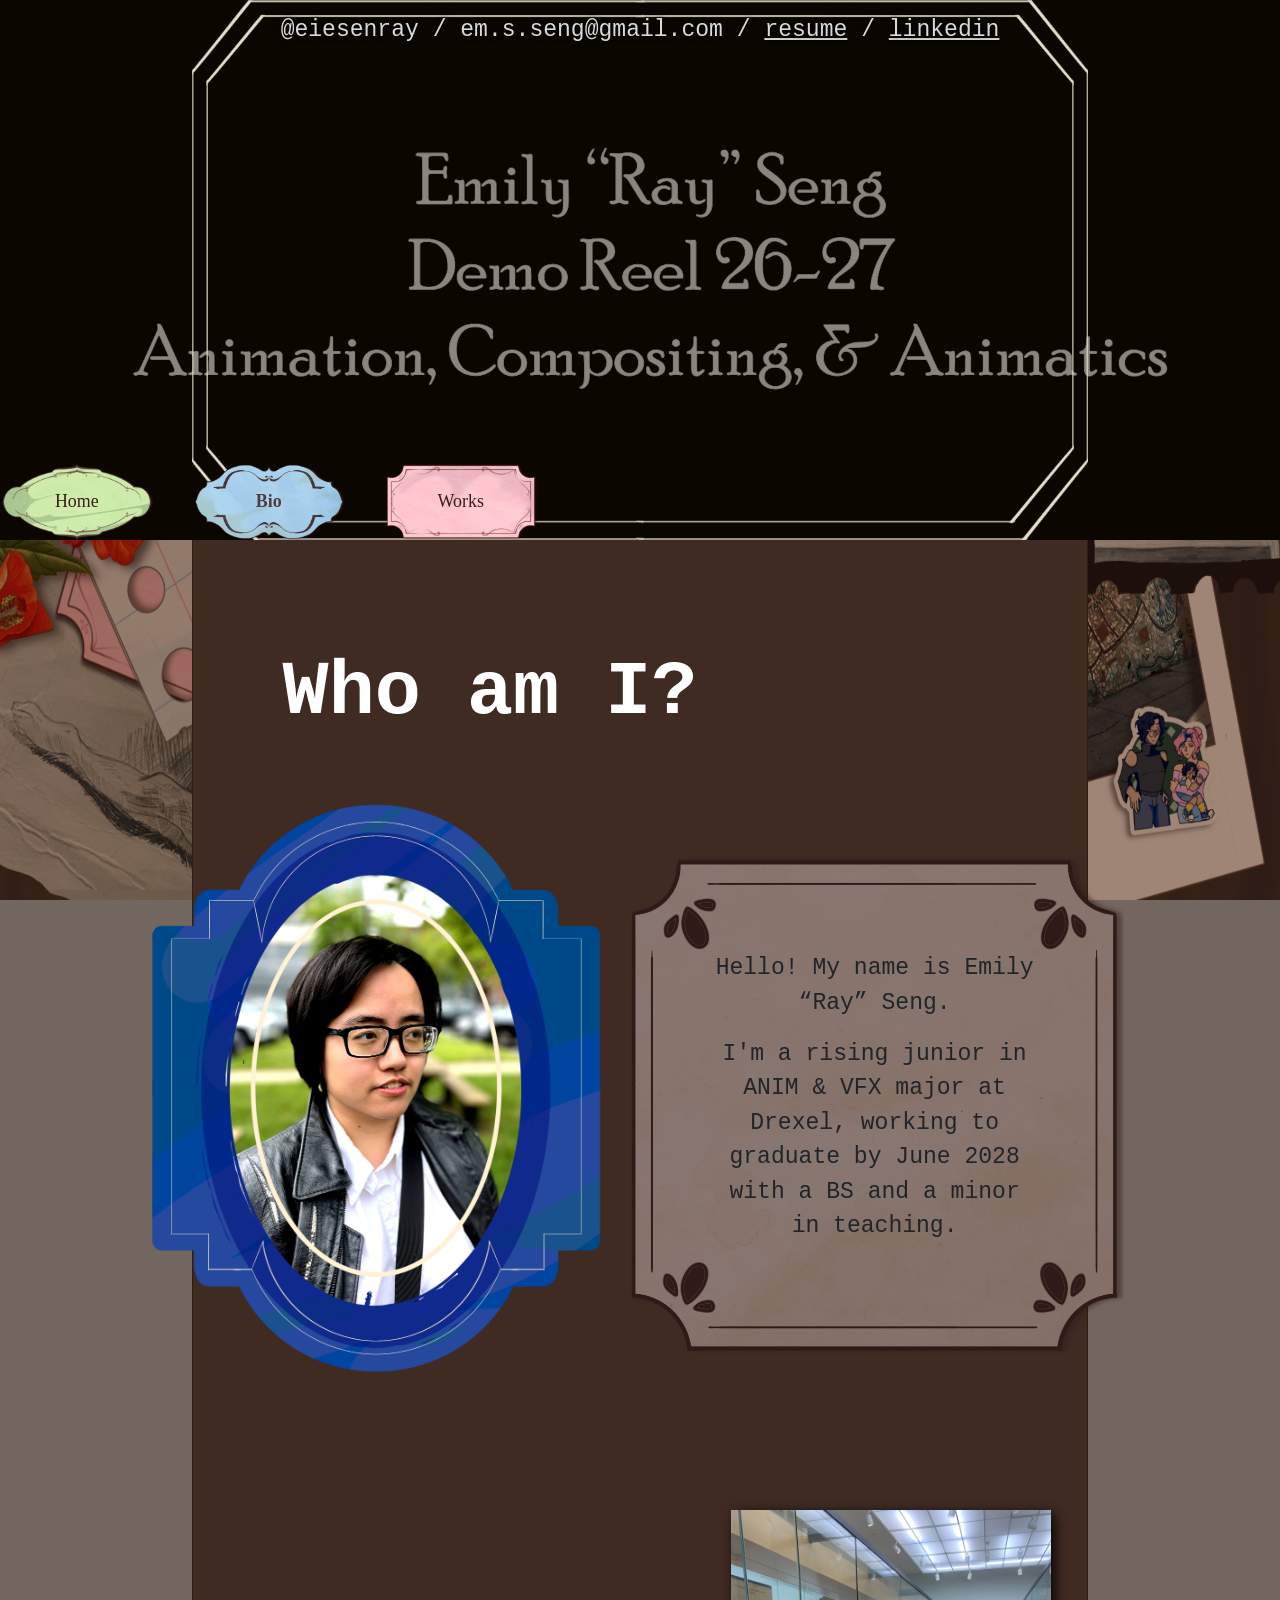
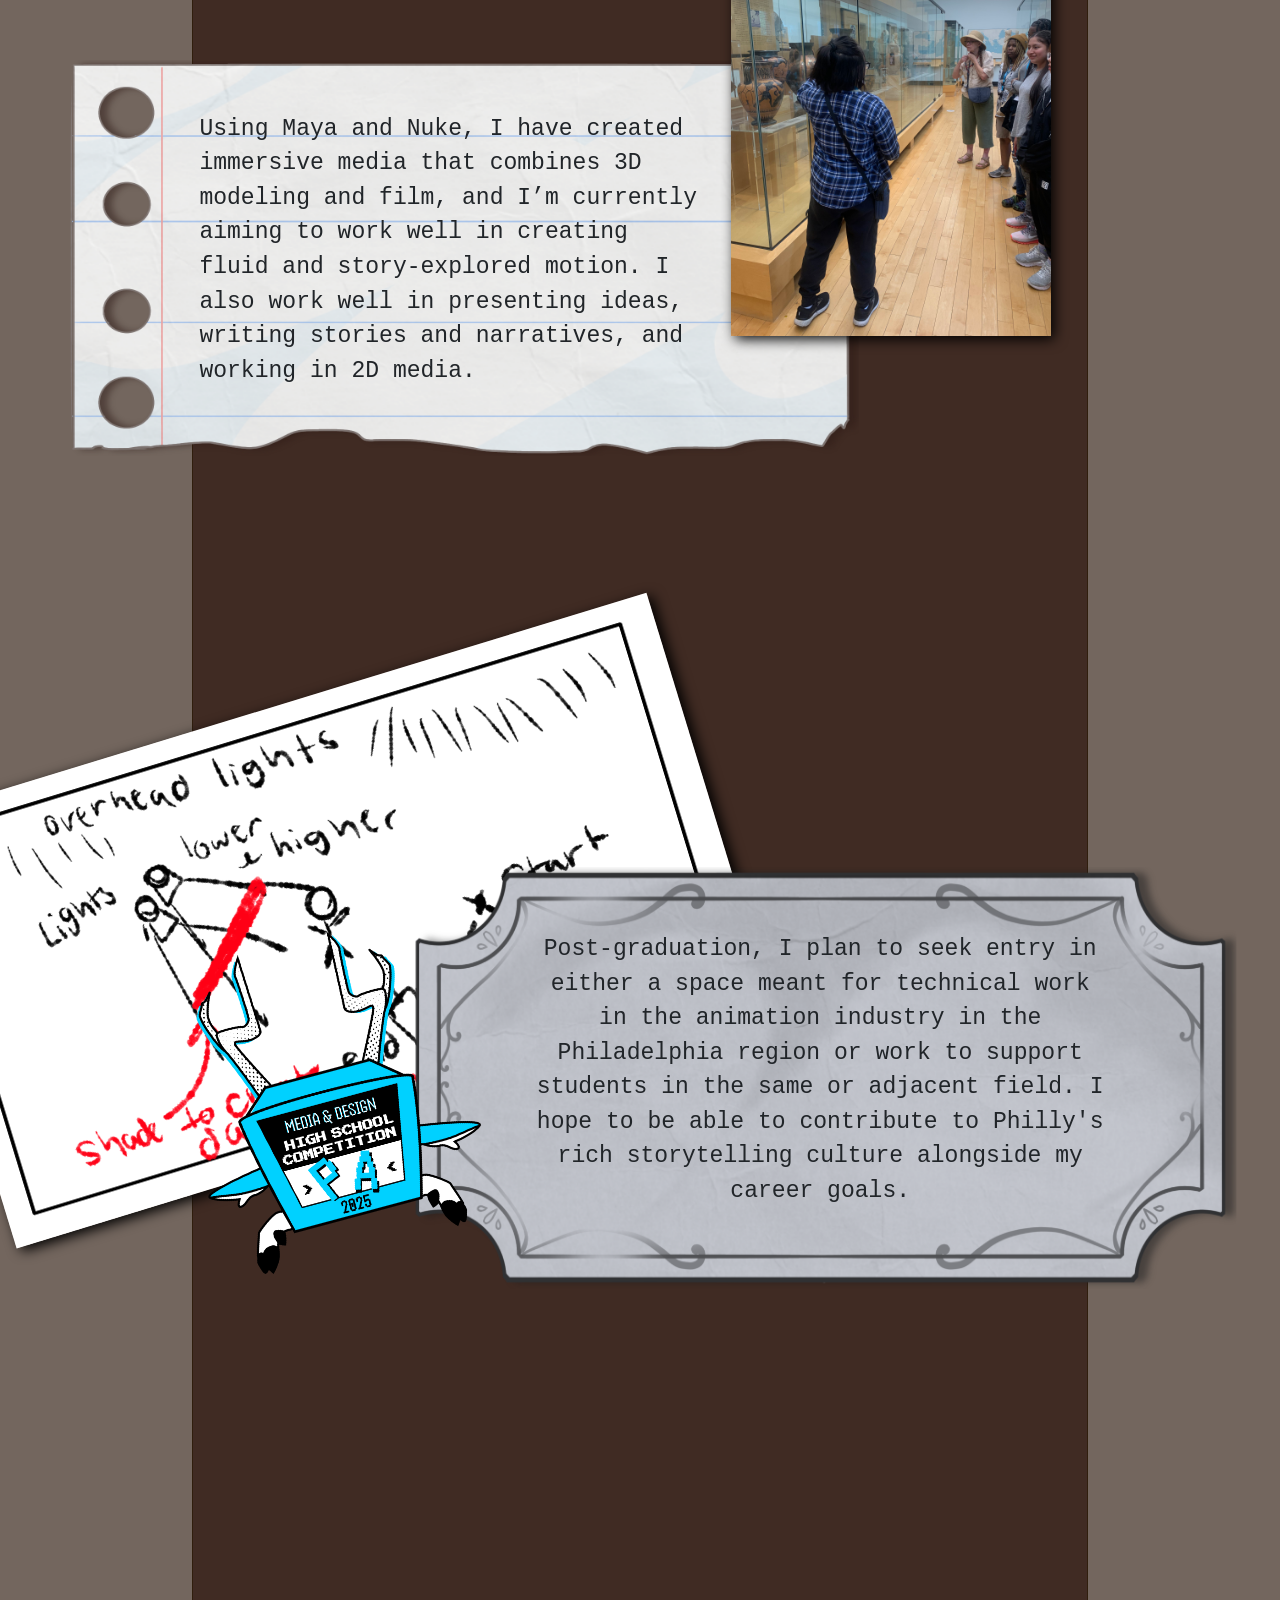
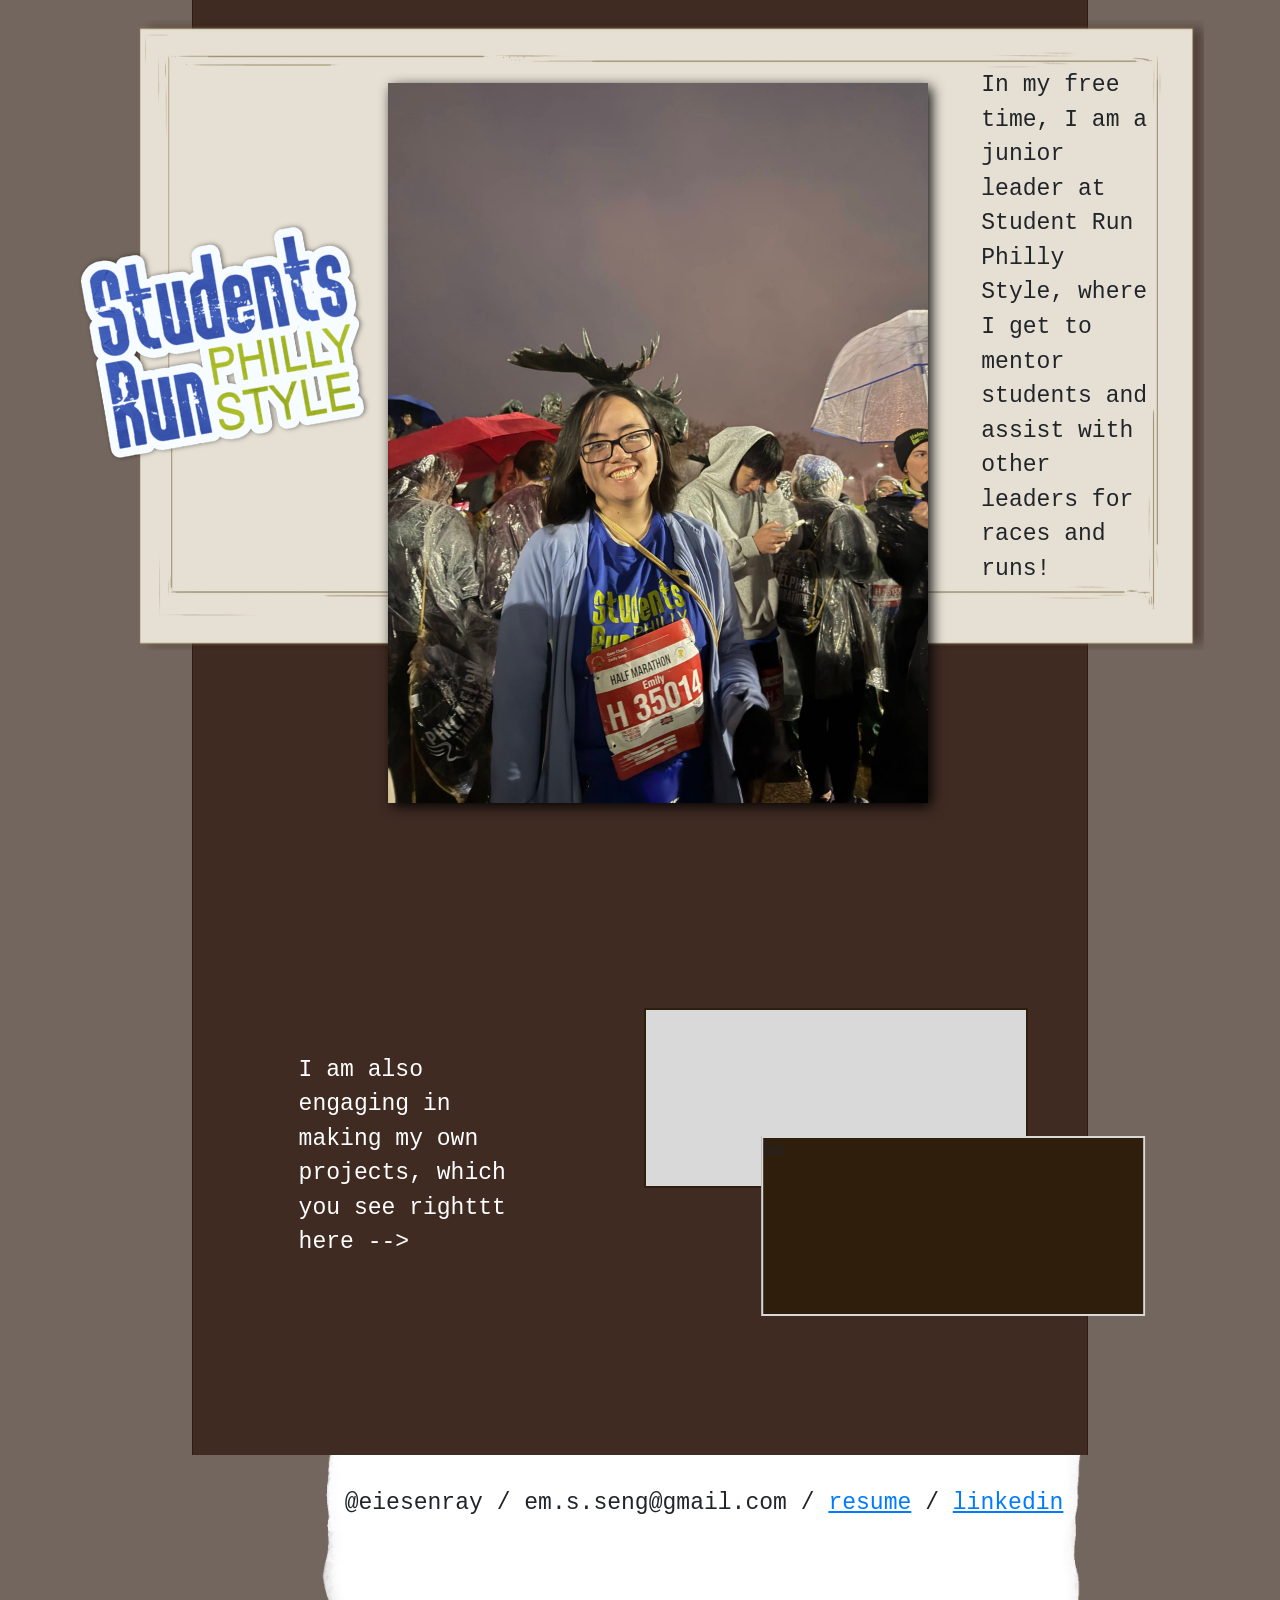
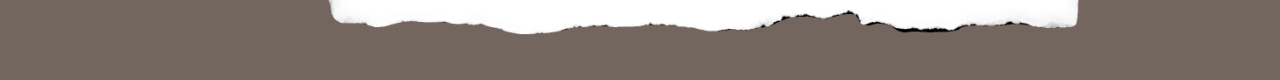
==== bio/bio.html @ f6053769 "complete overhaul YUGE" ====
<!DOCTYPE html>
<html lang="en">
<head>
    <meta charset="UTF-8">
    <meta name="viewport" content="width=device-width, initial-scale=1.0">
    <title>Emily Seng</title>
    <link rel="stylesheet" href="https://cdn.jsdelivr.net/npm/bootstrap@4.3.1/dist/css/bootstrap.min.css" integrity="sha384-ggOyR0iXCbMQv3Xipma34MD+dH/1fQ784/j6cY/iJTQUOhcWr7x9JvoRxT2MZw1T" crossorigin="anonymous">
    <link rel="stylesheet" href="../style.css">
    <link rel="stylesheet" href="./bio.css">
    <script defer src="https://cdn.jsdelivr.net/npm/gsap@3.15/dist/gsap.min.js"></script>
</head>
<body>
    <div id="preHeader"></div>
    <header>
        <video autoplay muted loop>
            <source src="../assets/menu/Reel-26-27.webm">
        </video>
        <div class="overlay"></div>
        <div>
            <p>@eiesenray / em.s.seng@gmail.com / <a href="../assets/EMILY_SENG_Resume.pdf" download="Emily_Seng_Resume.pdf">resume</a> / <a href="https://www.linkedin.com/in/emily-ray-seng/" target="_blank">linkedin</a></p>
        </div>
    </header>
    <nav>
        <a href="../index.html"><div>Home</div></a>
        <a href="" class="active"><div>Bio</div></a>
        <a href="../works/works.html"><div>Works</div></a>
        <!-- <a href=""><div>Projects</div></a> -->
    </nav>
    <main>
        <h1>Who am I?</h1>
        <section class="bio">
            <img src="../assets/home/EmilyPFP.png" alt="">
            <article class="">
                <p>Hello! My name is Emily “Ray” Seng.</p>
                <p>I'm a rising junior in ANIM & VFX major at Drexel, working to graduate by June 2028 with a BS and a minor in teaching.</p>
            </article>
        </section>
        <section class="bio2 flex-row-reverse">
            <img src="../assets/home/museum.jpg" alt="">
            
            <article class="">
                <p>Using Maya and Nuke, I have created immersive media that combines 3D modeling and film, and I’m currently aiming to work well in creating fluid and story-explored motion. I also work well in presenting ideas, writing stories and narratives, and working in 2D media.</p>
            </article>
        </section>
        <section class="bio3">
            <img src="../assets/home/filmDrawing.png" alt="">
            <img src="../assets/home/PA-Media.png" alt="">
            
            <article class="">
                <p>Post-graduation, I plan to seek entry in either a space meant for technical work in the animation industry in the Philadelphia region or work to support students in the same or adjacent field. I hope to be able to contribute to Philly's rich storytelling culture alongside my career goals.</p>
            </article>
        </section>
        <section class="bio4">
            <img src="../assets/home/StudentsRunGroupPic.jpg" alt="">
        </section>
        <section class="bio5">
            <img src="../assets/home/SRPS_sticker.png" alt="">
            <img src="../assets/home/SRPS_Emily.jpg" alt="">
            
            <article class="">
                <p>In my free time, I am a junior leader at Student Run Philly Style, where I get to mentor students and assist with other leaders for races and runs!</p>
            </article>
        </section>
        <section class="bio6">
            <article class="">
                <p>I am also engaging in making my own projects, which you see righttt here --></p>
            </article>
            <div></div>
        </section>
    </main>
    <footer>
        <div>
            <p>@eiesenray / em.s.seng@gmail.com / <a href="../assets/EMILY_SENG_Resume.pdf" target="_blank">resume</a> / <a href="https://www.linkedin.com/in/emily-ray-seng/" target="_blank">linkedin</a></p>
        </div>
    </footer>
    <script src="../code.js"></script>
</body>
</html>
---- style.css ----
:root {
    --white: #FFFFFF;
    --light: #D9D9D9;
    --background: #402B23;
    --dark: #301e0d;
    --darker: #382420;
    --primary: #533B43;
    --secondary: #391C1C;
    --accent: #787BCE;
    --additional: #7e749a;
}

* {
    margin: 0;
}

p {
    font-family: "Intel One Mono", monospace;
    font-size: clamp(12px, 1.8vw, 128px);
}

body {
    background: url("./assets/menu/background2.png");
    background-color: #3D2B20B8;
    background-size: 100% 100%;
    display: flex;
    flex-direction: column;
    align-items: center;
    background-repeat: no-repeat;
    background-attachment: fixed;
    background-blend-mode: overlay;
}

header {
    background: url("./assets/works/philly1.png");
    background-size: 100% 320%;
    background-position: 0% 20%;
    background-blend-mode: overlay;
    background-color: rgba(0, 0, 0, 1);
    height: 60vh;
    width: 100vw;
    color: var(--light);
    overflow: hidden;
}

header .overlay {
    position: absolute;
    height: 60vh;
    width: 100vw;
    background: rgba(23, 13, 0, 0.5);
}

header video {
    position: absolute;
    width: 100vw;
    height: 60vh;
    object-fit: cover;
}

header div {
    position: absolute;
    background: url(./assets/menu/line_cover.png);
    background-size: 100% 100%;
    height: 60vh;
    width: 70%;
    display: flex;
    justify-content: center;
    left: 50%;
    transform: translateX(-50%);
}

header div p {
    color: var(--light);
    margin-top: 1vw;
    text-shadow: black 0 0 0.5vw;
}

header div a {
    color: var(--light);
    text-decoration: underline;
}


#preHeader {
    background-color: var(--primary);
    height: 100vh;
    width: 100vw;
}

nav {
    font-family: "Lancelot", serif;
    font-weight: 400;
    font-size: 1.4vw;
    display: flex;
    /* background: url("./assets/menu/navBar.png"); */
    background-size: auto 100%;
    background-color: var(--secondary);
    background-position: 4.54% 0;
    /* height: 5.21vw; */
    height: 0;
    width: 100vw;
    /* align-items: center;
    justify-content: center; */
    gap: 3vw;
    /* border: 3px var(--dark);
    border-style: solid none; */
    z-index: 10;
    transform: translateY(-6vw);
}

nav div {
    width: 12vw;
    height: 6vw;
    display: flex;
    align-items: center;
    justify-content: center;
    transition: all ease-in-out 0.2s;
    cursor: pointer;
}

nav a:nth-child(1) div {
    background: url("./assets/menu/navBtn1.png");
    background-size: 100% 100%;
}

nav a:nth-child(2) div {
    background: url("./assets/menu/navBtn2.png");
    background-size: 100% 100%;
}

nav a:nth-child(3) div {
    background: url("./assets/menu/navBtn3.png");
    background-size: 100% 100%;
}

nav a:nth-child(4) div {
    background: url("./assets/menu/navBtn2.png");
    background-size: 100% 100%;
}

nav div:hover {
    transform: scale(110%);
}

nav a {
    text-decoration: none;
    color: var(--secondary);
    z-index: 1;
}

nav a:hover {
    text-decoration: none;
    color: var(--primary);
}

.active {
    /* transform: scale(110%); */
    color: var(--primary);
    font-weight: bold;
}

main {
    display: flex;
    flex-direction: column;
    background: var(--background);
    width: 70vw;
    border: 1px var(--dark);
    border-style: none solid;
}

section {
    display: flex;
    justify-content: center;
    align-items: center;
    width: 70vw;
    padding: 5vh 0;
}

footer {
    display: flex;
    justify-content: flex-end;
    height: 25vh;
    width: 70vw;
}

footer div {
    background: url("./assets/textBG/blankPaper.png");
    height: 20vh;
    width: 60vw;
    background-size: 100% auto;
    background-position: 0 100%;
    text-align: center;
    padding: 3.5% 0;
}

footer div a {
    text-decoration: underline;
}
---- bio/bio.css ----
/* header {
    background-color: var(--primary);
    height: 60vh;
    display: flex;
    justify-content: center;
    align-items: center;
    color: var(--light);
}

#preHeader {
    background-color: var(--accent);
    height: 100vh;
} */

main h1 {
    padding: 8.33vw 0 0 7vw;
    font-family: "Intel One Mono", monospace;
    font-weight: 600;
    font-size: 6vw;
    color: var(--white);
}

img {
    /* border: dashed 15px pink; */
    box-shadow: 0.35vw 0.35vw 1vw black;
}

.bio {
    gap: 1.5vw;
    padding: 8% 0;
}

.bio img {
    position: relative;
    top: -2vh;
    width: 36vw;
    box-shadow: none;
    margin-left: -16vw;
    z-index: 1;
}

.bio article {
    height: 39vw;
    width: 39vw;
    padding: 10%;
    background: url("../assets/textBG/infoBox1.png");
    background-size: 100% 100%;
    display: flex;
    flex-direction: column;
    justify-content: center;
    text-align: center;
    margin-right: -15vw;
}

.bio2 img {
    width: 25vw;
    z-index: 1;
    margin-right: 3vw;
}

.bio2 article {
    position: relative;
    left: -10vw;
    top: 15vh;
    margin-right: -20vw;
    background: url("../assets/textBG/linedPaper1.png");
    background-size: 100% 100%;
    height: 31vw;
    width: 75vw;
    padding: 0% 15%;
    display: flex;
    flex-direction: column;
    justify-content: center;
}

.bio2 article p {
    width: 95%;
}

.bio3 {
    height: 100vh;
    width: 100vw;
    background-size: 100% 100%;
    margin-left: -15vw;
    padding-top: 20%;
}

.bio3 img:nth-child(1) {
    position: absolute;
    margin-top: 0;
    width: 62vw;
    transform: rotate(-17deg);
    translate: -39% 5%;
}

.bio3 img:nth-child(2) {
    width: 22vw;
    transform: rotate(-15deg);
    translate: 8vw 62%;
    box-shadow: none;
    z-index: 1;
}

.bio3 article {
    position: relative;
    top: 20vh;
    left: -5vw;
    z-index: 0;
    background: url("../assets/textBG/greyBox.png");
    background-size: 100% 100%;
    height: 33vw;
    width: 65vw;
    display: flex;
    align-items: center;
    padding: 0 10%;
    text-align: center;
    translate: 8vw;
}

.bio4 {
    display: block;
    padding: 35vh 0 0 0;
    position: relative;
    top: 15vh;
    left: -10vw;
}

.bio4 img {
    width: 52vw;
}

.bio5 img:nth-child(1) {
    width: 30%;
    transform: rotate(-10deg);
    box-shadow: none;
    margin-left: -5vw;
}


.bio5 {
    height: 70vh;
    width: 84vw;
    background: url("../assets/textBG/SRPS_infoBox.png");
    background-size: 100% 100%;
    margin-left: -5vw;
}

.bio5 img:nth-child(1) {
    width: 30%;
    transform: rotate(-10deg);
    box-shadow: none;
    margin-left: -5vw;
}

.bio5 img:nth-child(2) {
    position: relative;
    top: 20%;   
    height: 80vh;
    z-index: 1;
}

.bio5 article {
    padding: 5%;
}

.bio6 {
    padding: 45% 0 20% 0;
    justify-content:space-around;
}

.bio6 article {
    width: 25%;
    margin-left: 5%;
    color: var(--white);
}

.bio6 div {
    position: relative;
    left: 0;
    top: -5.21vw;
    background:var(--light);
    width: 30vw;
    height: 20vh;
    border: solid 2px var(--dark);
}

.bio6 div::after {
    content: "fas";
    width: 30vw;
    height: 20vh;
    background: var(--dark);
    position: absolute;
    transform: translateX(30%) translateY(70%);
    z-index: 1;
    border: solid 2px var(--light);
}
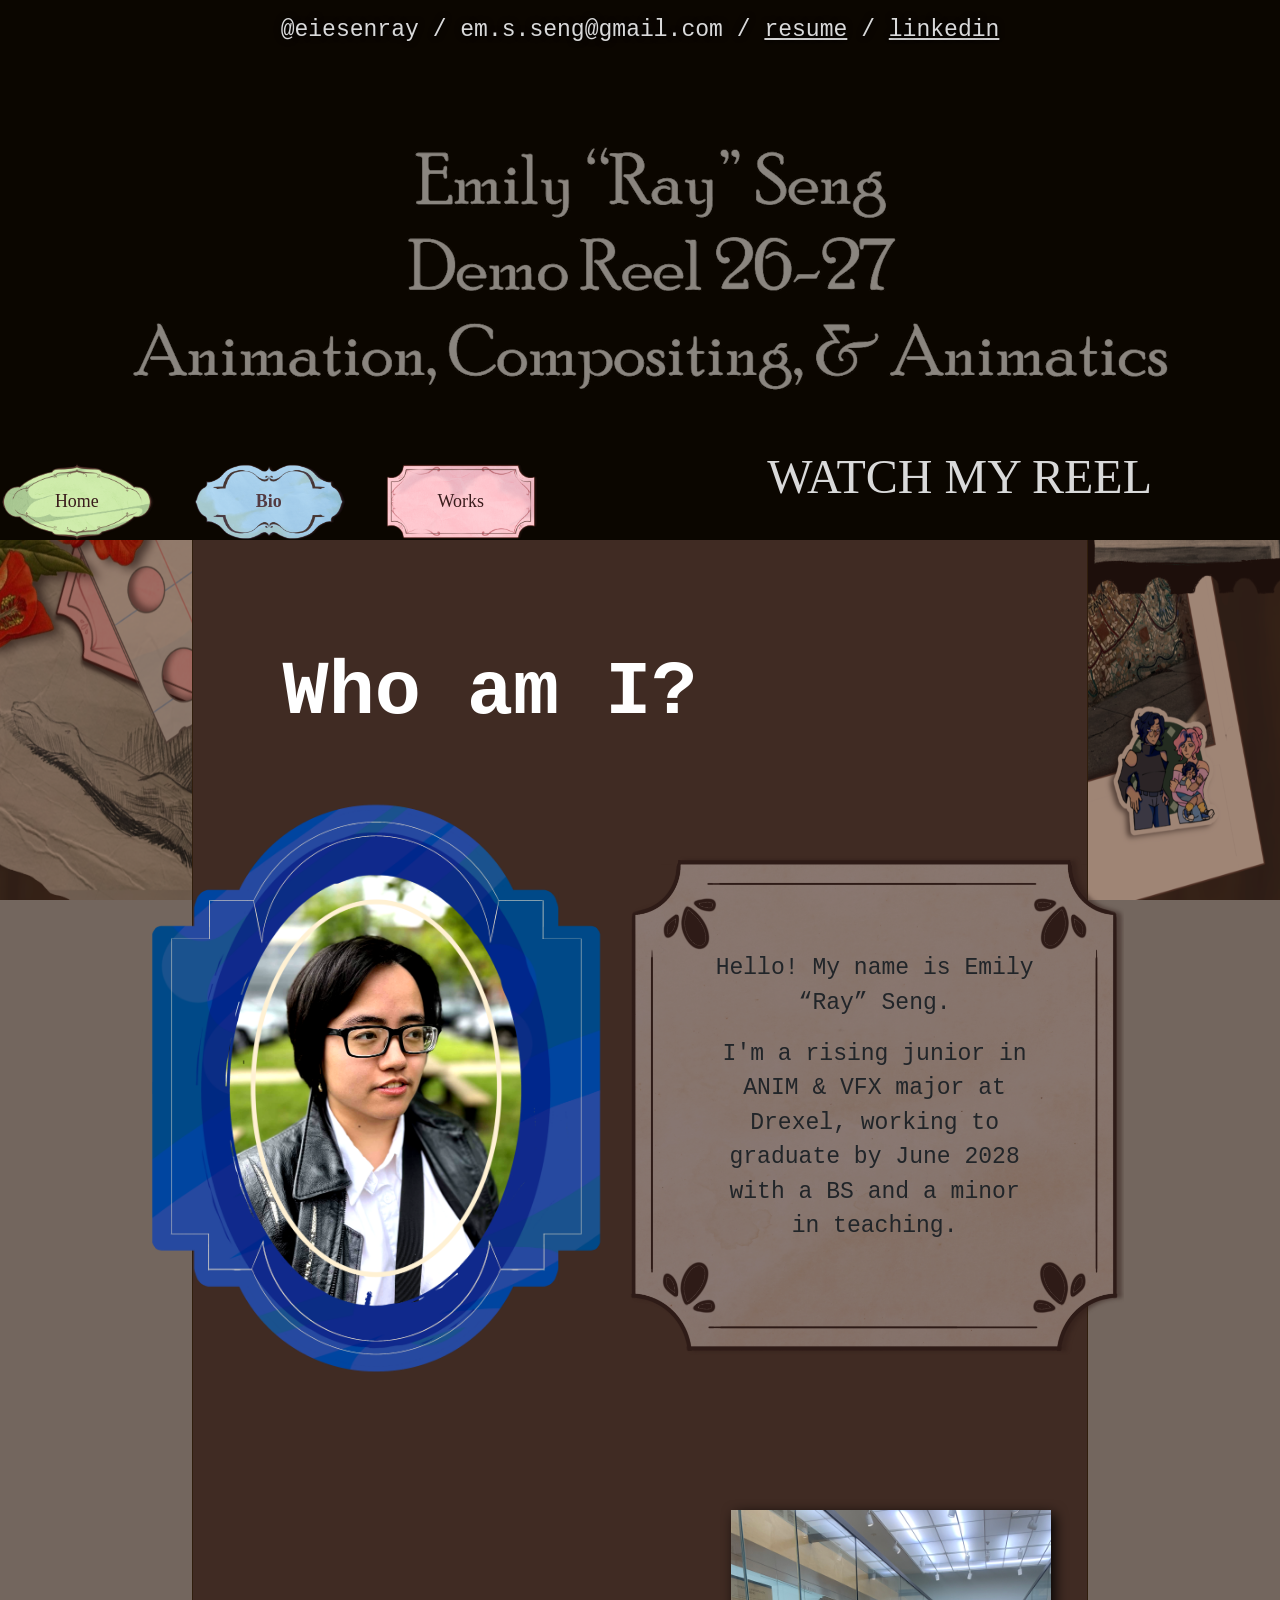
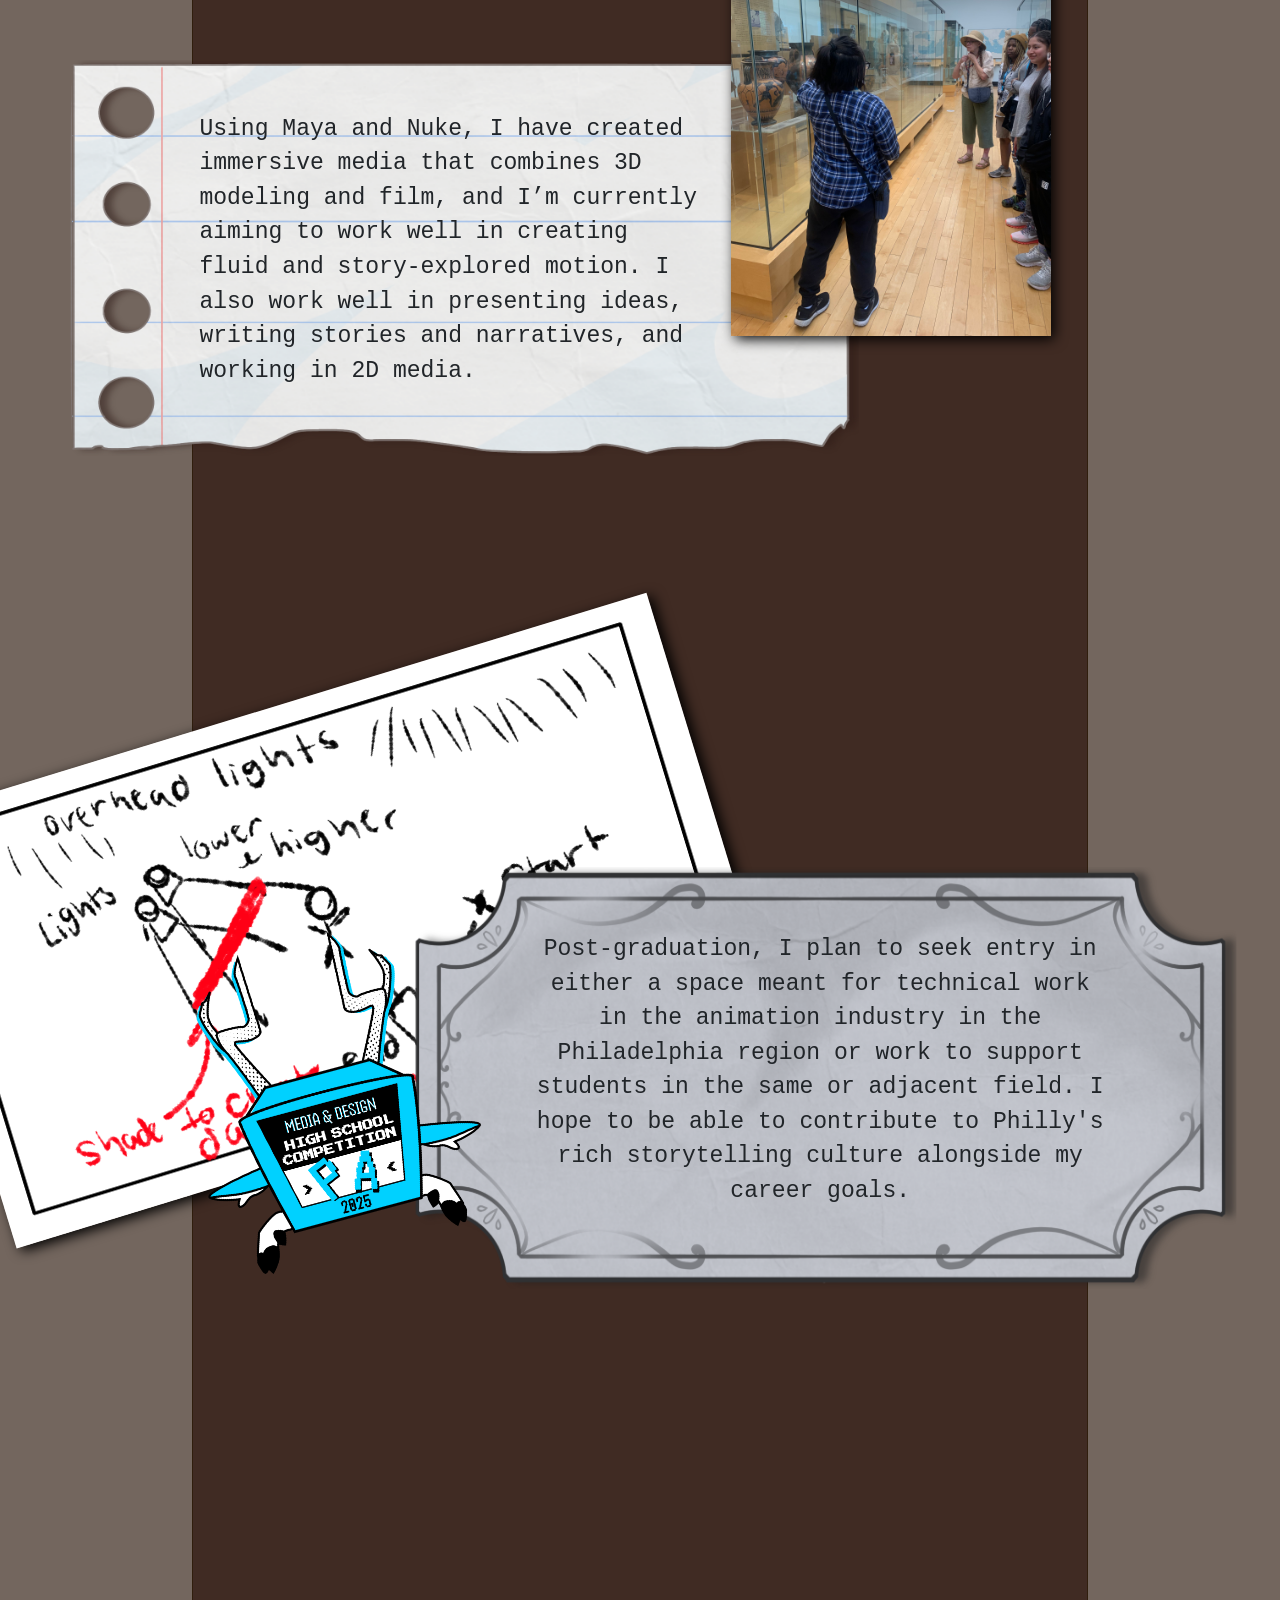
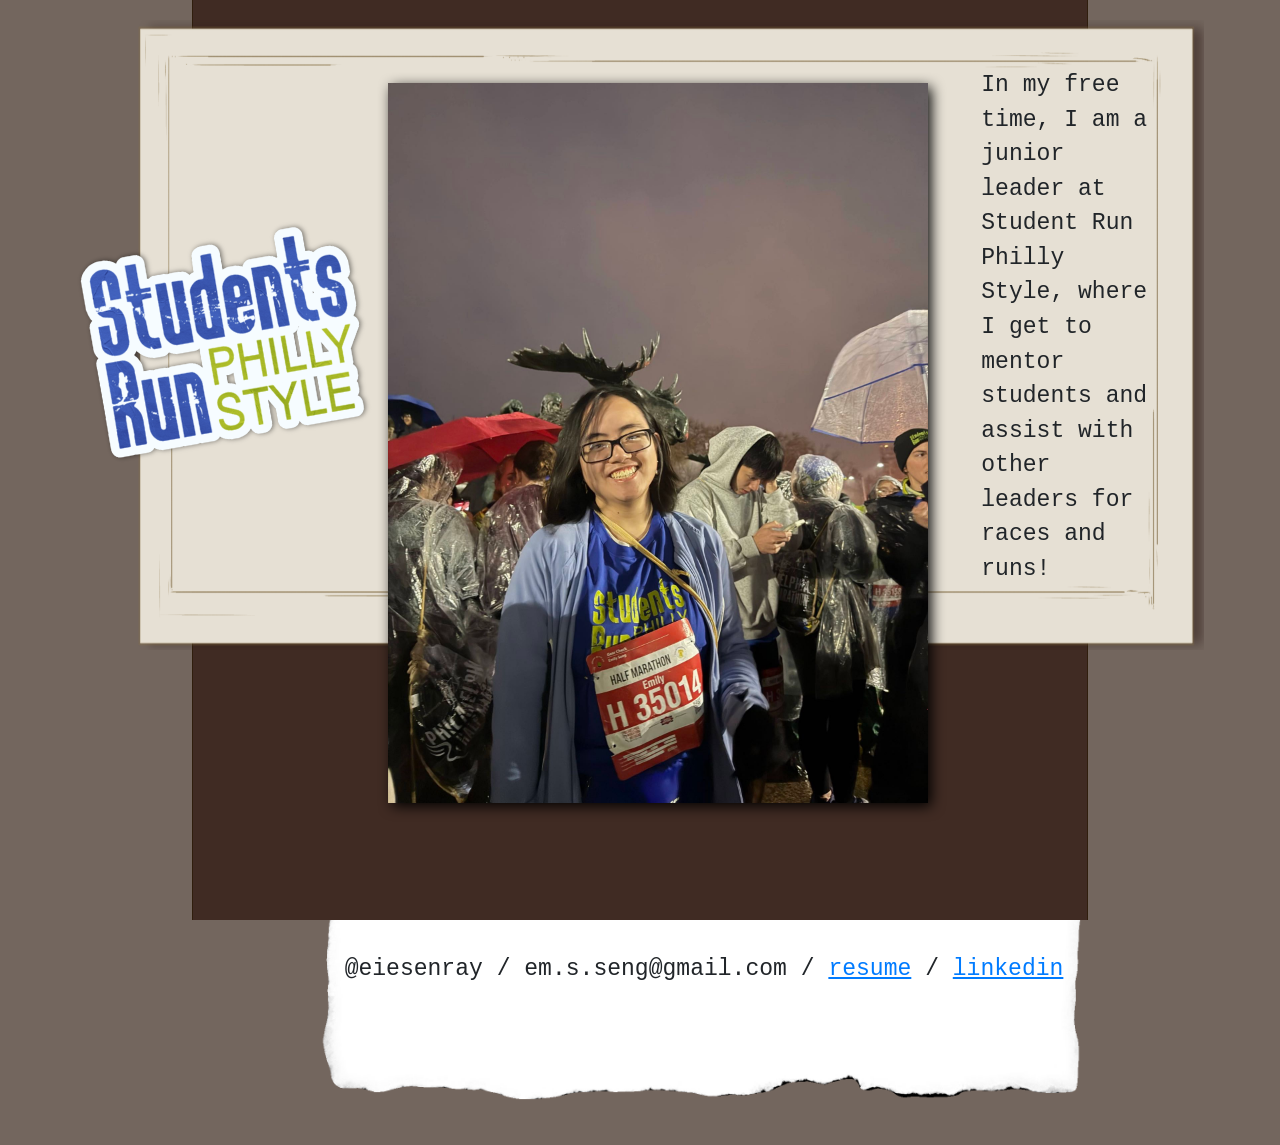
==== commit f29a896e: "updated links and changed hero section frame" ====
--- a/bio/bio.html
+++ b/bio/bio.html
@@ -12,6 +12,7 @@
 <body>
     <div id="preHeader"></div>
     <header>
+        <a id="reel-link" href="https://vimeo.com/1231016407">WATCH MY REEL</a>
         <video autoplay muted loop>
             <source src="../assets/menu/Reel-26-27.webm">
         </video>
@@ -61,12 +62,7 @@
                 <p>In my free time, I am a junior leader at Student Run Philly Style, where I get to mentor students and assist with other leaders for races and runs!</p>
             </article>
         </section>
-        <section class="bio6">
-            <article class="">
-                <p>I am also engaging in making my own projects, which you see righttt here --></p>
-            </article>
-            <div></div>
-        </section>
+        <section class="bio6"></section>
     </main>
     <footer>
         <div>
--- a/style.css
+++ b/style.css
@@ -29,6 +29,7 @@
     background-repeat: no-repeat;
     background-attachment: fixed;
     background-blend-mode: overlay;
+    overflow-x: hidden;
 }
 
 header {
@@ -52,21 +53,20 @@
 
 header video {
     position: absolute;
-    width: 100vw;
+    width: 100%;
     height: 60vh;
     object-fit: cover;
 }
 
 header div {
     position: absolute;
-    background: url(./assets/menu/line_cover.png);
-    background-size: 100% 100%;
-    height: 60vh;
-    width: 70%;
+    background: url(./assets/menu/WIDEfRAME.png);
+    background-size: 100% 100%;
+    height: 60vh;
+    width: 100%;
     display: flex;
     justify-content: center;
-    left: 50%;
-    transform: translateX(-50%);
+    left: 0;
 }
 
 header div p {
@@ -80,11 +80,22 @@
     text-decoration: underline;
 }
 
+header #reel-link {
+    position: absolute;
+    color: var(--light);
+    top: 49vh;
+    right: 10vw;
+    font-size: 3rem;
+    z-index: 10;
+    font-family: "Instrument Serif", serif;
+    opacity: 0;
+}
 
 #preHeader {
-    background-color: var(--primary);
+    background-color: var(--background);
     height: 100vh;
-    width: 100vw;
+    width: 100%;
+    opacity: 0;
 }
 
 nav {
@@ -98,7 +109,7 @@
     background-position: 4.54% 0;
     /* height: 5.21vw; */
     height: 0;
-    width: 100vw;
+    width: 100%;
     /* align-items: center;
     justify-content: center; */
     gap: 3vw;
--- a/bio/bio.css
+++ b/bio/bio.css
@@ -164,6 +164,11 @@
 }
 
 .bio6 {
+    width: 70vw;
+    height: 30vh;
+}
+
+/* .bio6 {
     padding: 45% 0 20% 0;
     justify-content:space-around;
 }
@@ -193,4 +198,4 @@
     transform: translateX(30%) translateY(70%);
     z-index: 1;
     border: solid 2px var(--light);
-}+} */
